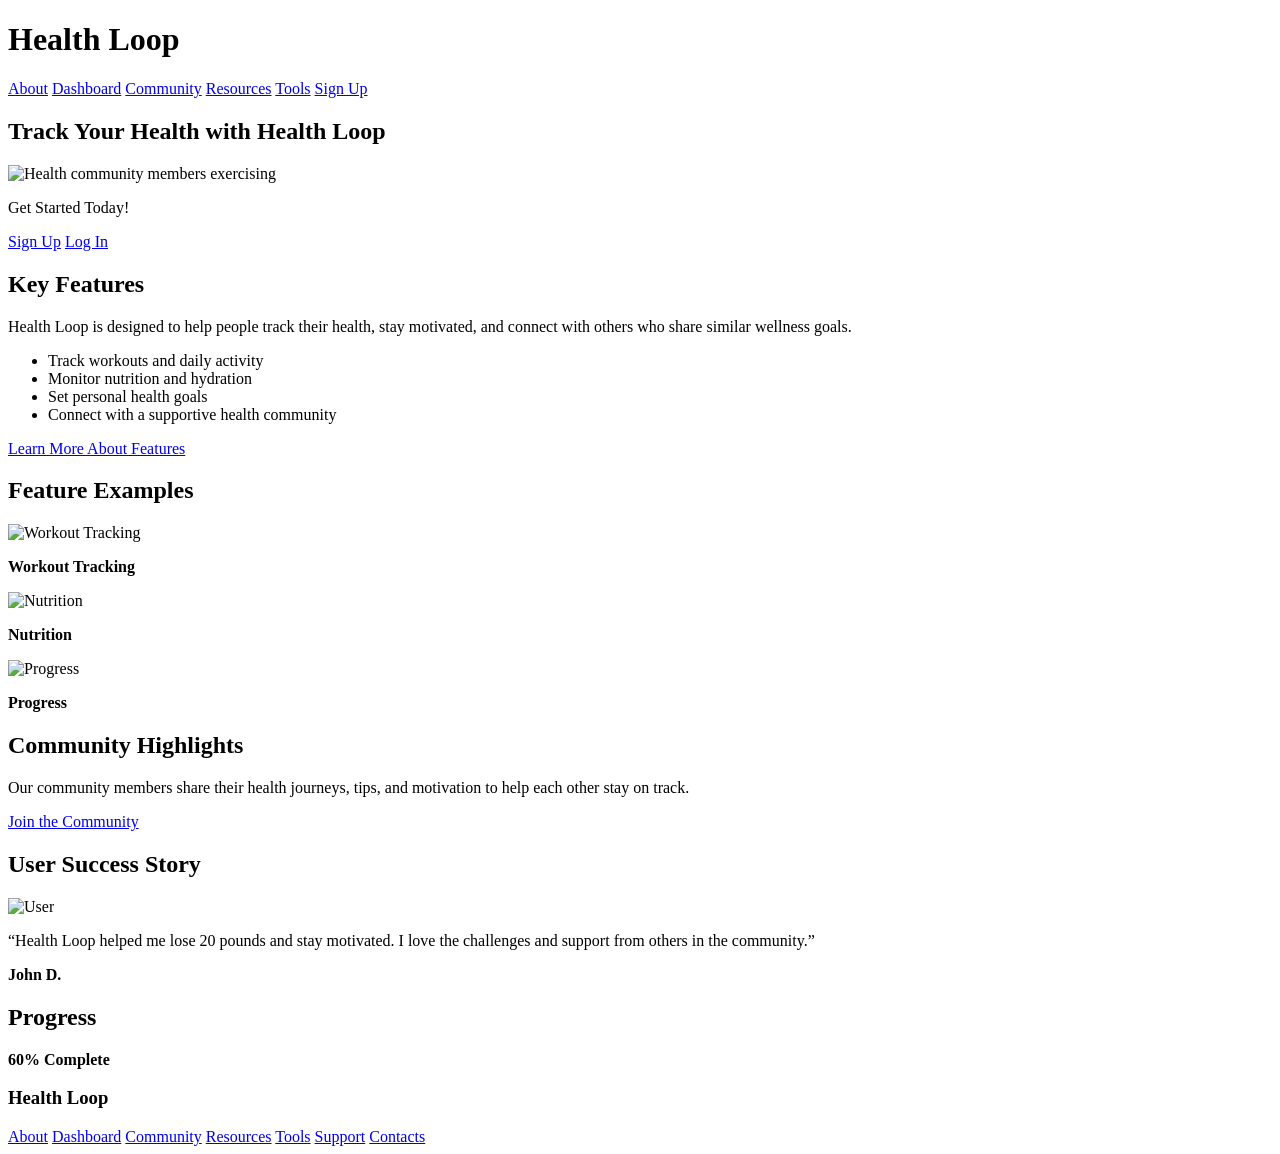
==== index.html @ 5e73d500 "Add files via upload" ====
<!DOCTYPE html>
<html lang="en">
<head>
    <meta charset="UTF-8">
    <title>Health Loop</title>
    <link rel="stylesheet" href="css/styles.css">
</head>

<body>

<header>
    <h1>Health Loop</h1>

    <nav>
        <a href="#">About</a>
        <a href="#">Dashboard</a>
        <a href="#">Community</a>
        <a href="#">Resources</a>
        <a href="#">Tools</a>
        <a href="#">Sign Up</a>
    </nav>
</header>

<main>

    <section class="highlight-section">
        <h2>Track Your Health with Health Loop</h2>

        <img src="images/community.jpg" alt="Health community members exercising" class="hero-img">

        <p>Get Started Today!</p>
        <a href="#">Sign Up</a>
        <a href="#">Log In</a>
    </section>

    <section>
        <h2>Key Features</h2>
        <p>
            Health Loop is designed to help people track their health, stay motivated,
            and connect with others who share similar wellness goals.
        </p>
        <ul>
            <li>Track workouts and daily activity</li>
            <li>Monitor nutrition and hydration</li>
            <li>Set personal health goals</li>
            <li>Connect with a supportive health community</li>
        </ul>
        <p><a href="#">Learn More About Features</a></p>
    </section>

    <section>
        <h2>Feature Examples</h2>

        <div>
            <img src="images/workout.jpg" alt="Workout Tracking" width="200">
            <p><strong>Workout Tracking</strong></p>
        </div>

        <div>
            <img src="images/nutrition.jpg" alt="Nutrition" width="200">
            <p><strong>Nutrition</strong></p>
        </div>

        <div>
            <img src="images/progress.jpg" alt="Progress" width="200">
            <p><strong>Progress</strong></p>
        </div>
    </section>

    <section class="highlight-section">
        <h2>Community Highlights</h2>
        <p>
            Our community members share their health journeys, tips, and motivation
            to help each other stay on track.
        </p>
        <p><a href="#">Join the Community</a></p>
    </section>

    <section>
        <h2>User Success Story</h2>

        <img src="images/person.jpg" alt="User" width="100">

        <p>
            “Health Loop helped me lose 20 pounds and stay motivated.
            I love the challenges and support from others in the community.”
        </p>

        <p><strong>John D.</strong></p>
    </section>

    <section>
        <h2>Progress</h2>
        <p><strong>60% Complete</strong></p>
    </section>

</main>

<footer>
    <h3>Health Loop</h3>

    <nav>
        <a href="#">About</a>
        <a href="#">Dashboard</a>
        <a href="#">Community</a>
        <a href="#">Resources</a>
        <a href="#">Tools</a>
        <a href="#">Support</a>
        <a href="#">Contacts</a>
    </nav>
</footer>

</body>
</html>
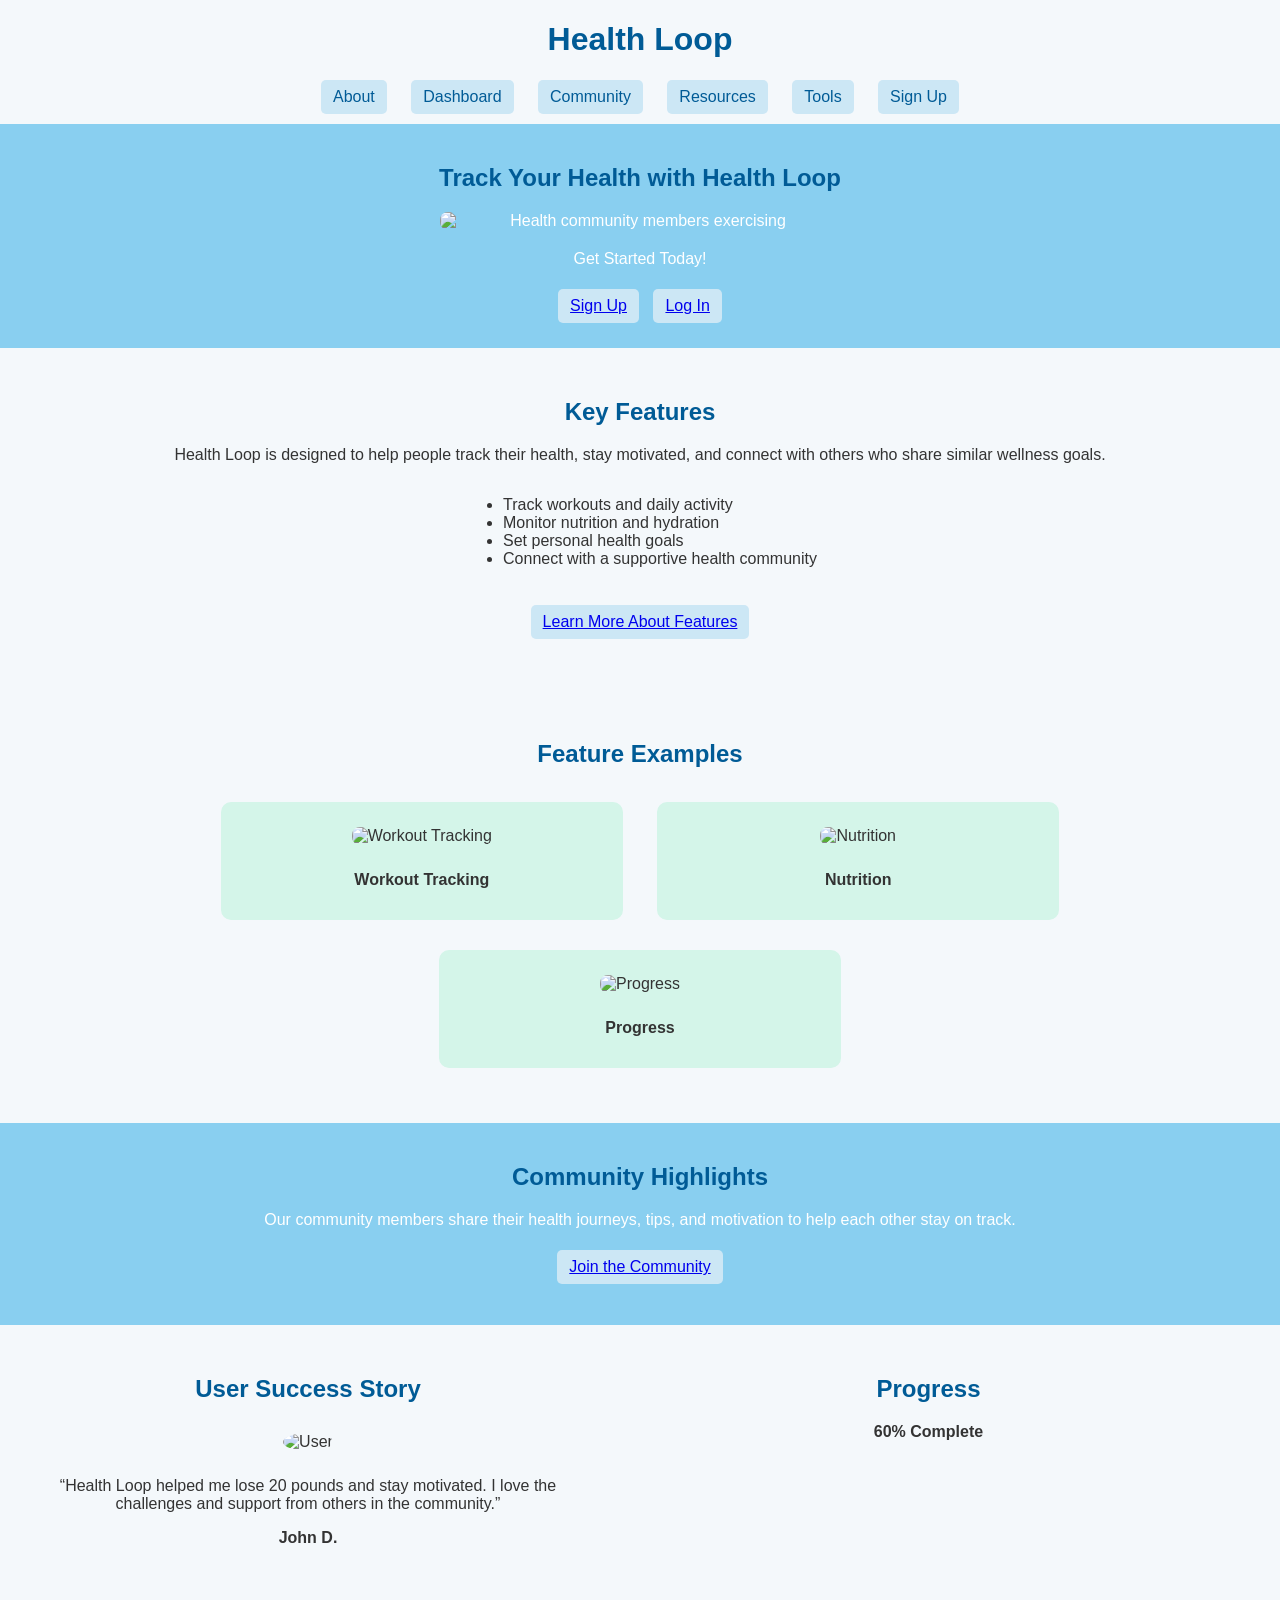
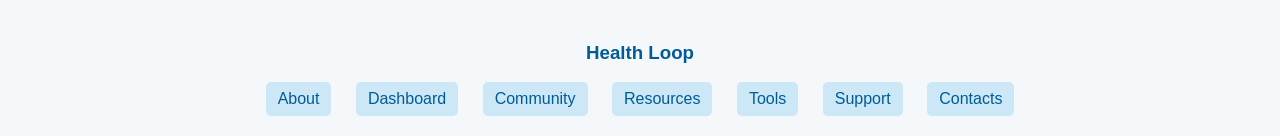
==== commit 6ab77c5e: "Update index.html" ====
--- a/index.html
+++ b/index.html
@@ -3,7 +3,7 @@
 <head>
     <meta charset="UTF-8">
     <title>Health Loop</title>
-    <link rel="stylesheet" href="css/styles.css">
+    <link rel="stylesheet" href="styles.css">
 </head>
 
 <body>
@@ -111,4 +111,4 @@
 </footer>
 
 </body>
-</html>+</html>
--- a/styles.css
+++ b/styles.css
@@ -0,0 +1,143 @@
+body { 
+    font-family: Arial, sans-serif;
+    background-color: #f4f8fb;
+    color: #333;
+    margin: 0;
+}
+
+header {
+    text-align: center;
+}
+
+header nav {
+    margin-top: 10px;
+}
+
+nav a {
+    margin: 0 10px;
+    text-decoration: none;
+    color: #005b96;
+}
+
+section {
+    padding: 20px;
+    text-align: center;
+    margin-bottom: 20px;
+}
+
+.highlight-section {
+    background-color: #89CFF0;
+    color: white;
+    text-align: center;
+    padding: 20px;
+    margin: 10px 0;
+}
+
+h1, h2, h3 {
+    color: #005b96;
+    text-align: center;
+}
+
+a {
+    display: inline-block;
+    margin: 5px;
+    padding: 8px 12px;
+    background-color: #cce7f5;
+    border-radius: 5px;
+}
+
+img {
+    border-radius: 8px;
+    margin: 10px 0;
+}
+
+section div {
+    display: inline-block;
+    width: 30%;
+    text-align: center;
+    vertical-align: top;
+    margin: 15px;
+    background-color: #d4f5e9;
+    padding: 15px;
+    border-radius: 10px;
+}
+
+section img[width="100"] {
+    border-radius: 50%;
+}
+
+.hero-img {
+    width: 400px;
+    display: block;
+    margin: 20px auto;
+}
+
+section ul {
+    display: inline-block;
+    text-align: left;
+}
+
+main section:nth-of-type(5),
+main section:nth-of-type(6) {
+    display: inline-block;
+    width: 45%;
+    vertical-align: top;
+}
+
+footer {
+    text-align: center;
+    padding: 20px 0;
+}
+
+footer nav {
+    margin-top: 10px;
+}
+
+footer nav a {
+    margin: 0 10px;
+}
+
+.contact-section {
+    background-color: #ffffff;
+    max-width: 600px;
+    margin: 20px auto;
+    padding: 20px;
+    border-radius: 10px;
+}
+
+form {
+    display: flex;
+    flex-direction: column;
+    text-align: left;
+}
+
+form label {
+    margin-top: 10px;
+    font-weight: bold;
+    color: #005b96;
+}
+
+form input,
+form textarea,
+form select {
+    padding: 10px;
+    margin-top: 5px;
+    border: 1px solid #ccc;
+    border-radius: 5px;
+    font-family: Arial, sans-serif;
+}
+
+form button {
+    margin-top: 15px;
+    padding: 10px;
+    background-color: #89CFF0;
+    color: white;
+    border: none;
+    border-radius: 5px;
+    cursor: pointer;
+}
+
+form button:hover {
+    background-color: #5bb6dd;
+}
+
